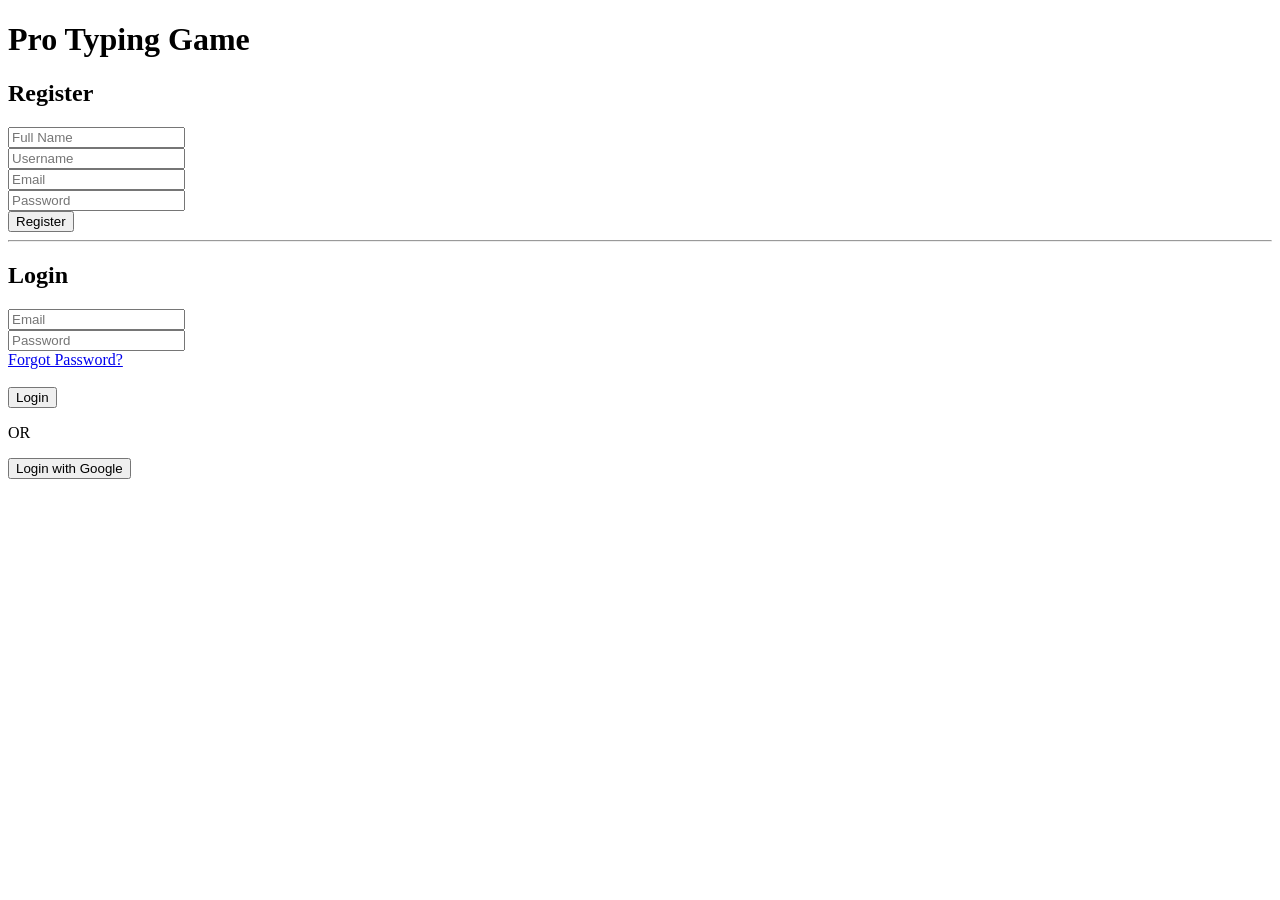
==== frontend/index.html @ a1373510 "Auth pages" ====
<!doctype html>
<html lang="en">
  <head>
    <meta charset="UTF-8" />
    <title>Typing Game - Auth</title>
  </head>
  <body>
    <h1>Pro Typing Game</h1>

    <section id="register-section">
      <h2>Register</h2>
      <input type="text" id="reg-name" placeholder="Full Name" /><br />
      <input type="text" id="reg-username" placeholder="Username" /><br />
      <input type="email" id="reg-email" placeholder="Email" /><br />
      <input type="password" id="reg-password" placeholder="Password" /><br />
      <button onclick="handleRegister()">Register</button>
      <div id="reg-otp-section" style="display: none">
        <p>Enter OTP sent to email:</p>
        <input type="text" id="reg-otp" placeholder="OTP" />
        <button onclick="handleVerifyRegistration()">Verify Account</button>
      </div>
    </section>

    <hr />

    <section id="login-section">
      <h2>Login</h2>
      <input type="email" id="login-email" placeholder="Email" /> <br />
      <input type="password" id="login-password" placeholder="Password" />
      <br />

      <a href="#" onclick="toggleModal(true)">Forgot Password?</a><br /><br />

      <button onclick="handleLogin()">Login</button>
      <p>OR</p>
      <button
        onclick="window.location.href='http://localhost:10000/auth/login/google'"
      >
        Login with Google
      </button>
    </section>

    <div
      id="fp-modal"
      style="
        display: none;
        border: 1px solid black;
        padding: 20px;
        margin-top: 20px;
      "
    >
      <h3>Reset Password</h3>
      <div id="fp-step-1">
        <input type="email" id="fp-email" placeholder="Enter your email" />
        <button onclick="handleForgotPassword()">Send OTP</button>
      </div>
      <div id="fp-step-2" style="display: none">
        <input type="text" id="fp-otp" placeholder="Enter OTP" /><br />
        <input
          type="password"
          id="fp-new-password"
          placeholder="New Password"
        /><br />
        <button onclick="handleResetPassword()">Reset Password</button>
      </div>
      <button onclick="toggleModal(false)">Close</button>
    </div>

    <script src="script.js"></script>
  </body>
</html>
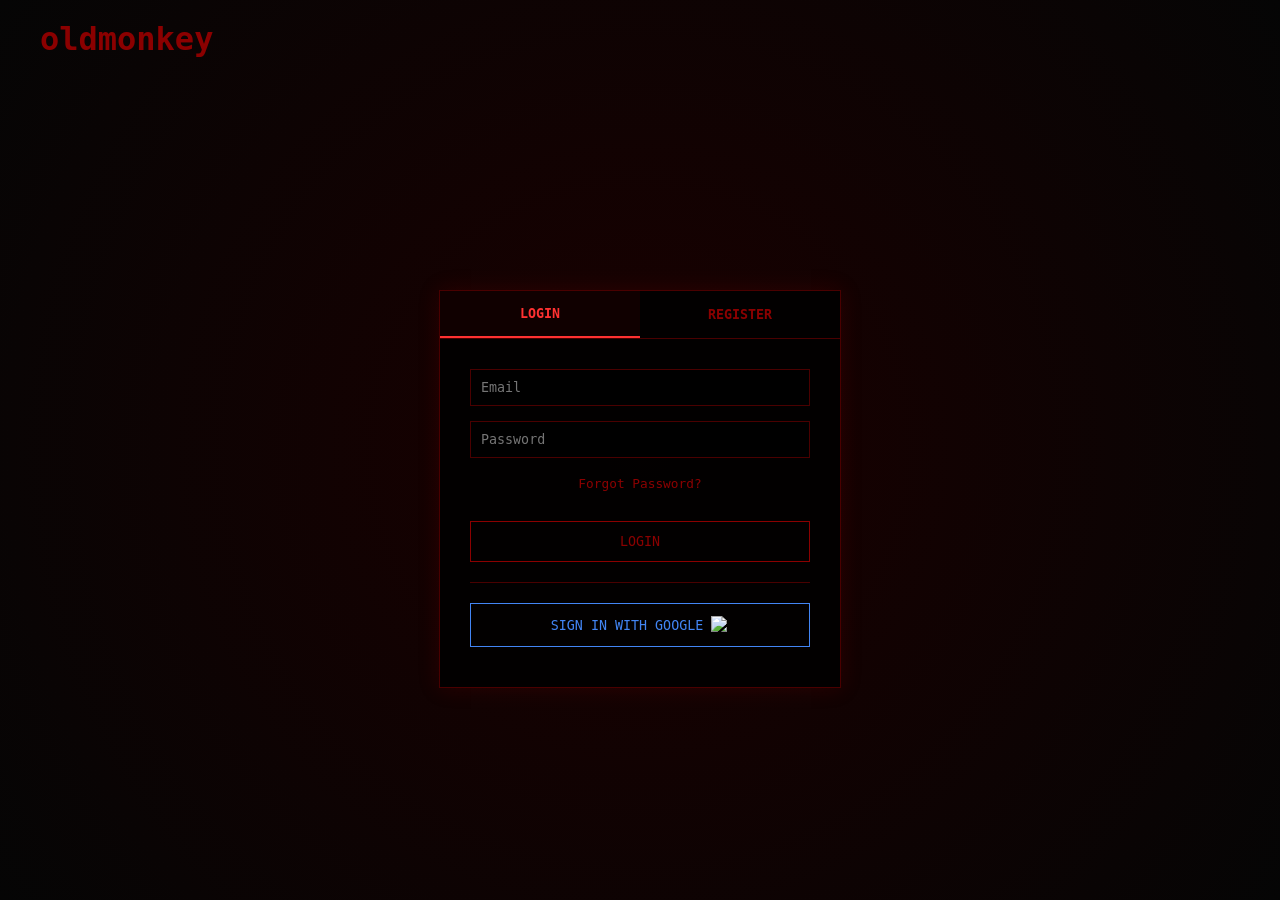
==== commit 2af0a55b: "ui updated" ====
--- a/frontend/index.html
+++ b/frontend/index.html
@@ -2,70 +2,130 @@
 <html lang="en">
   <head>
     <meta charset="UTF-8" />
-    <title>Typing Game - Auth</title>
+    <title>Pro Typing Game - Auth</title>
+    <link rel="stylesheet" href="index.css" />
   </head>
-  <body>
-    <h1>Pro Typing Game</h1>
+  <body class="dashboard-body">
+    <nav class="top-nav">
+      <div class="logo">oldmonkey</div>
+    </nav>
 
-    <section id="register-section">
-      <h2>Register</h2>
-      <input type="text" id="reg-name" placeholder="Full Name" /><br />
-      <input type="text" id="reg-username" placeholder="Username" /><br />
-      <input type="email" id="reg-email" placeholder="Email" /><br />
-      <input type="password" id="reg-password" placeholder="Password" /><br />
-      <button onclick="handleRegister()">Register</button>
-      <div id="reg-otp-section" style="display: none">
-        <p>Enter OTP sent to email:</p>
-        <input type="text" id="reg-otp" placeholder="OTP" />
-        <button onclick="handleVerifyRegistration()">Verify Account</button>
+    <div class="auth-wrapper">
+      <div class="hacker-card">
+        <div class="auth-tabs">
+          <button id="tab-login" class="active" onclick="showAuth('login')">
+            LOGIN
+          </button>
+          <button id="tab-register" onclick="showAuth('register')">
+            REGISTER
+          </button>
+        </div>
+
+        <div class="card-body">
+          <section id="register-section" style="display: none">
+            <input type="text" id="reg-name" placeholder="Full Name" /><br />
+            <input type="text" id="reg-username" placeholder="Username" /><br />
+            <input type="email" id="reg-email" placeholder="Email" /><br />
+            <input
+              type="password"
+              id="reg-password"
+              placeholder="Password"
+            /><br />
+            <button class="glitch-btn" onclick="handleRegister()">
+              Register
+            </button>
+            <div id="reg-otp-section" style="display: none">
+              <p>Enter OTP sent to email:</p>
+              <input type="text" id="reg-otp" placeholder="OTP" />
+              <button class="join-btn" onclick="handleVerifyRegistration()">
+                Verify Account
+              </button>
+            </div>
+          </section>
+
+          <section id="login-section">
+            <input type="email" id="login-email" placeholder="Email" /> <br />
+            <input type="password" id="login-password" placeholder="Password" />
+            <br />
+            <a href="#" class="forgot-link" onclick="toggleModal(true)"
+              >Forgot Password?</a
+            ><br /><br />
+            <button class="glitch-btn" onclick="handleLogin()">Login</button>
+          </section>
+
+          <hr class="dim-hr" />
+
+          <button
+            class="google-btn"
+            onclick="window.location.href='http://localhost:10000/auth/login/google'"
+          >
+            Sign in with Google
+            <img
+              src="https://www.svgrepo.com/show/475656/google-color.svg"
+              alt="Google"
+              class="google-icon"
+            />
+          </button>
+        </div>
       </div>
-    </section>
 
-    <hr />
-
-    <section id="login-section">
-      <h2>Login</h2>
-      <input type="email" id="login-email" placeholder="Email" /> <br />
-      <input type="password" id="login-password" placeholder="Password" />
-      <br />
-
-      <a href="#" onclick="toggleModal(true)">Forgot Password?</a><br /><br />
-
-      <button onclick="handleLogin()">Login</button>
-      <p>OR</p>
-      <button
-        onclick="window.location.href='http://localhost:10000/auth/login/google'"
-      >
-        Login with Google
-      </button>
-    </section>
-
-    <div
-      id="fp-modal"
-      style="
-        display: none;
-        border: 1px solid black;
-        padding: 20px;
-        margin-top: 20px;
-      "
-    >
-      <h3>Reset Password</h3>
-      <div id="fp-step-1">
-        <input type="email" id="fp-email" placeholder="Enter your email" />
-        <button onclick="handleForgotPassword()">Send OTP</button>
+      <div id="fp-modal" class="modal-overlay" style="display: none">
+        <div class="hacker-card modal-content">
+          <h3>Reset Password</h3>
+          <div id="fp-step-1">
+            <input
+              type="email"
+              id="fp-email"
+              placeholder="Enter your email"
+            /><br />
+            <button class="glitch-btn" onclick="handleForgotPassword()">
+              Send OTP
+            </button>
+          </div>
+          <div id="fp-step-2" style="display: none">
+            <input type="text" id="fp-otp" placeholder="Enter OTP" /><br />
+            <input
+              type="password"
+              id="fp-new-password"
+              placeholder="New Password"
+            /><br />
+            <button class="join-btn" onclick="handleResetPassword()">
+              Reset Password
+            </button>
+          </div>
+          <button class="close-link" onclick="toggleModal(false)">
+            [ Close ]
+          </button>
+        </div>
       </div>
-      <div id="fp-step-2" style="display: none">
-        <input type="text" id="fp-otp" placeholder="Enter OTP" /><br />
-        <input
-          type="password"
-          id="fp-new-password"
-          placeholder="New Password"
-        /><br />
-        <button onclick="handleResetPassword()">Reset Password</button>
-      </div>
-      <button onclick="toggleModal(false)">Close</button>
     </div>
 
     <script src="script.js"></script>
+    <script>
+      function showAuth(type) {
+        const loginSec = document.getElementById("login-section");
+        const regSec = document.getElementById("register-section");
+        const loginTab = document.getElementById("tab-login");
+        const regTab = document.getElementById("tab-register");
+
+        if (type === "login") {
+          loginSec.style.display = "block";
+          regSec.style.display = "none";
+          loginTab.classList.add("active");
+          regTab.classList.remove("active");
+        } else {
+          loginSec.style.display = "none";
+          regSec.style.display = "block";
+          regTab.classList.add("active");
+          loginTab.classList.remove("active");
+        }
+      }
+
+      function toggleModal(show) {
+        document.getElementById("fp-modal").style.display = show
+          ? "flex"
+          : "none";
+      }
+    </script>
   </body>
 </html>
--- a/frontend/index.css
+++ b/frontend/index.css
@@ -0,0 +1,161 @@
+:root {
+  --blood-red: #8b0000;
+  --bright-red: #ff3131;
+  --dim-red: #4a0000;
+  --pitch-black: #050505;
+}
+
+body.dashboard-body {
+  background: radial-gradient(circle, #1a0000 0%, var(--pitch-black) 100%);
+  color: var(--blood-red);
+  font-family: "Roboto Mono", monospace;
+  margin: 0;
+  height: 100vh;
+  display: flex;
+  flex-direction: column;
+}
+
+.top-nav {
+  padding: 20px 40px;
+}
+.logo {
+  font-size: 2rem;
+  font-weight: bold;
+  color: var(--blood-red);
+}
+
+.auth-wrapper {
+  flex: 1;
+  display: flex;
+  justify-content: center;
+  align-items: center;
+}
+
+.hacker-card {
+  background: rgba(0, 0, 0, 0.9);
+  border: 1px solid var(--dim-red);
+  width: 100%;
+  max-width: 400px;
+  box-shadow: 0 0 20px rgba(139, 0, 0, 0.2);
+}
+
+.auth-tabs {
+  display: flex;
+  border-bottom: 1px solid var(--dim-red);
+}
+
+.auth-tabs button {
+  flex: 1;
+  background: transparent;
+  border: none;
+  color: var(--blood-red);
+  padding: 15px;
+  cursor: pointer;
+  font-family: inherit;
+  font-weight: bold;
+}
+
+.auth-tabs button.active {
+  color: var(--bright-red);
+  background: rgba(139, 0, 0, 0.1);
+  border-bottom: 2px solid var(--bright-red);
+}
+
+.card-body {
+  padding: 30px;
+  text-align: center;
+}
+
+input {
+  width: 100%;
+  background: #000;
+  border: 1px solid var(--dim-red);
+  color: var(--bright-red);
+  padding: 10px;
+  margin-bottom: 15px;
+  font-family: inherit;
+  box-sizing: border-box;
+}
+
+.glitch-btn,
+.join-btn,
+.google-btn {
+  width: 100%;
+  padding: 12px;
+  margin: 10px 0;
+  background: transparent;
+  border: 1px solid var(--blood-red);
+  color: var(--blood-red);
+  font-family: inherit;
+  cursor: pointer;
+  text-transform: uppercase;
+
+  display: flex;
+  justify-content: center;
+  align-items: center;
+  gap: 8px;
+}
+
+.google-btn:hover {
+  background: var(--blood-red);
+  color: #000;
+}
+
+.google-icon {
+  width: 18px;
+  height: 18px;
+}
+
+.glitch-btn:hover,
+.join-btn:hover {
+  background: var(--blood-red);
+  color: #000;
+}
+
+.google-btn {
+  border-color: #4285f4;
+  color: #4285f4;
+}
+
+.forgot-link {
+  color: var(--blood-red);
+  font-size: 0.8rem;
+  text-decoration: none;
+}
+
+.dim-hr {
+  border: 0;
+  border-top: 1px solid var(--dim-red);
+  margin: 20px 0;
+}
+
+.modal-overlay {
+  position: fixed;
+  top: 0;
+  left: 0;
+  width: 100%;
+  height: 100%;
+  background: rgba(0, 0, 0, 0.85);
+  display: flex;
+  justify-content: center;
+  align-items: center;
+}
+
+.close-link {
+  background: none;
+  border: none;
+  color: var(--bright-red);
+  cursor: pointer;
+  margin-top: 10px;
+}
+
+.modal-content {
+  padding: 30px;
+  text-align: center;
+}
+
+.modal-content h3 {
+  margin-top: 0;
+  margin-bottom: 20px;
+  color: var(--bright-red);
+}
